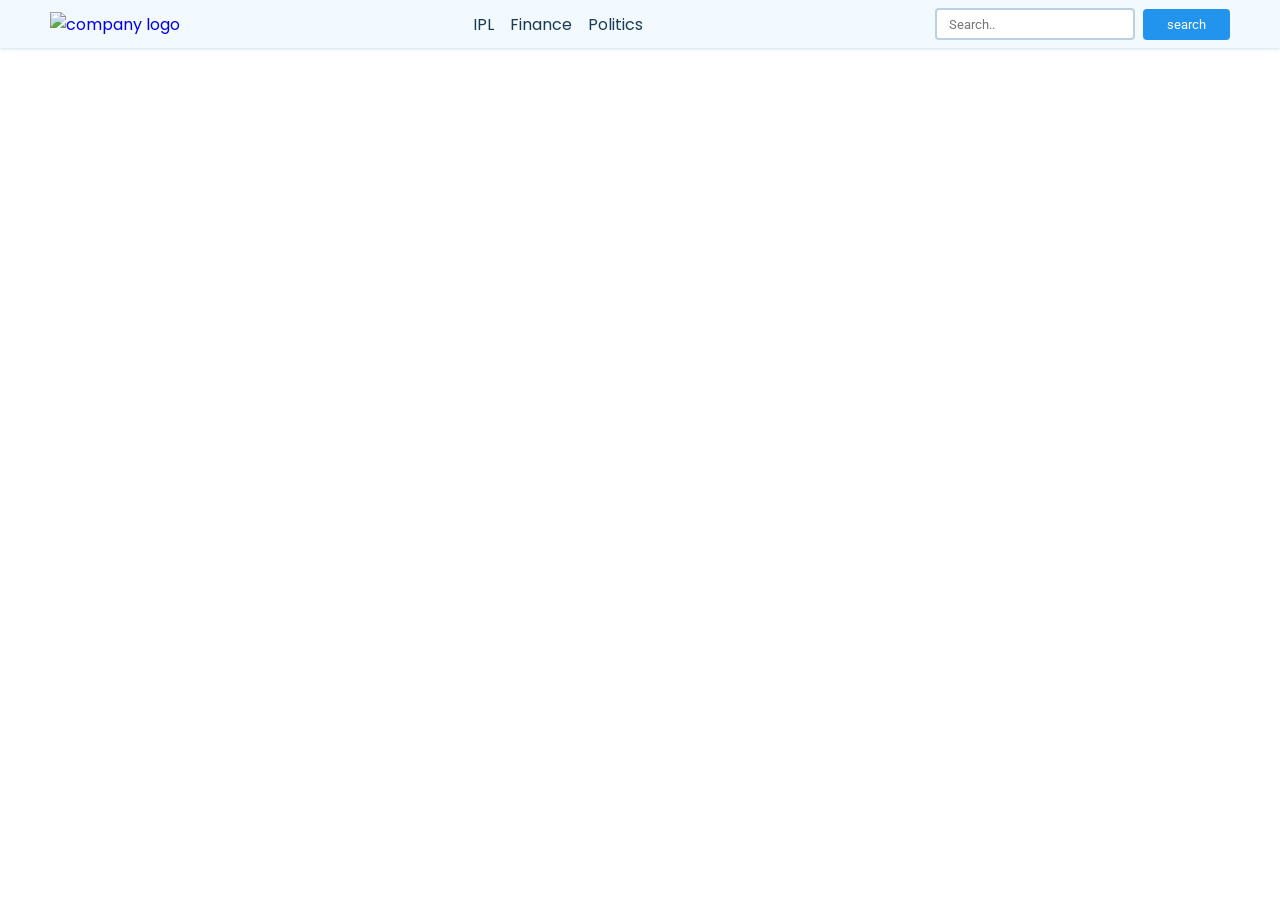
==== index.html @ 800f0393 ""NEWS APP"" ====
<!DOCTYPE html>
<html lang="en">
<head>
    <meta charset="UTF-8">
    <meta http-equiv="X-UA-Compatible" content="IE=edge">
    <meta name="viewport" content="width=device-width, initial-scale=1.0">
    <title>NewsApp</title>
    <link rel="stylesheet" href="./style.css">
</head>
<body style="background-color:white;">

    <nav>
        <div class="main-nav container flex">
            <a href="#" onclick="reload()" class="company-logo">
                <img src="https://encrypted-tbn0.gstatic.com/images?q=tbn:ANd9GcRuFrNFDwERAFEC0HkBj3eqB4kfavA8YcMCsg&usqp=CAU" alt="company logo" >
            </a>
            <div class="nav-links">
                <ul class="flex">
                    <li class="hover-link nav-item" id="ipl" onclick="onNavItemClick('ipl')">IPL</li>
                    <li class="hover-link nav-item" id="finance" onclick="onNavItemClick('finance')">Finance</li>
                    <li class="hover-link nav-item" id="politics" onclick="onNavItemClick('politics')">Politics</li>
                </ul>
            </div>
            <div class="search-bar flex">
                <input id="search-text" type="text" class="news-input" placeholder="Search..">
                <button id="search-button" class="search-button">search</button>
            </div>
        </div>
    </nav>
    
<div style="height: 50px;"></div>

    <main>
        <div class="cards-container container flex" id="cards-container">
            
        </div>
    </main>

    <template id="template-news-card">   
        <!-- template use for multiple cards-container -->
        <div class="card">
            <div class="card-header">
                <img src="https://via.placeholder.com/400x200" alt="news-image" id="news-img">
            </div>
            <div class="card-content">
                <h3 id="news-title">This is the Title</h3>
                <h6 class="news-source" id="news-source">End Gadget 05/08/2023</h6>
                <p class="news-desc" id="news-desc">Lorem, ipsum dolor sit amet consectetur adipisicing elit. Recusandae saepe quis voluptatum quisquam vitae doloremque facilis molestias quae ratione cumque!</p>
            </div>
        </div>
    </template>

    <script src="./script.js"></script>
</body>
</html>
---- style.css ----
@import url("https://fonts.googleapis.com/css2?family=Poppins:wght@500&family=Roboto:wght@500&display=swap");

* {
    padding: 0;
    margin: 0;
    box-sizing: border-box;
}

:root {
    --primary-text-color: #183b56;
    --secondary-text-color: #577592;
    --accent-color: #2294ed;
    --accent-color-dark: #1d69a3;
}

body {
    font-family: "Poppins", sans-serif;
    color: var(--primary-text-color);
}

p {
    font-family: "Roboto", sans-serif;
    color: var(--secondary-text-color);
    line-height: 1.4rem;
}

a {
    text-decoration: none;
}

ul {
    list-style: none;
}

.flex {
    display: flex;
    align-items: center;
}

.container {
    max-width: 1180px;
    margin-inline: auto;
    overflow: hidden;
}

nav {
    background-color: #f3faff;
    box-shadow: 0 0 4px #bbd0e2;
    position: fixed;
    top: 0;
    z-index: 99;
    left: 0;
    right: 0;
}

.main-nav {
    justify-content: space-between;
    padding-block: 8px;
}

.company-logo img {
    width: 120px;
}

.nav-links ul {
    gap: 16px;
}

.hover-link {
    cursor: pointer;
}

.hover-link:hover {
    color: var(--secondary-text-color);
}

.hover-link:active {
    color: red;
}

.nav-item.active {
    color: var(--accent-color);
}

.search-bar {
    height: 32px;
    gap: 8px;
}

.news-input {
    width: 200px;
    height: 100%;
    padding-inline: 12px;
    border-radius: 4px;
    border: 2px solid #bbd0e2;
    font-family: "Roboto", sans-serif;
}

.search-button {
    background-color: var(--accent-color);
    color: white;
    padding: 8px 24px;
    border: none;
    border-radius: 4px;
    cursor: pointer;
    font-family: "Roboto", sans-serif;
}

.search-button:hover {
    background-color: var(--accent-color-dark);
}

main {
    padding-block: 20px;
    margin-top: 80px;
}

.cards-container {
    justify-content: space-between;
    flex-wrap: wrap;
    row-gap: 20px;
    align-items: start;
    transition: o.5s;
}

.card {
    width: 360px;
    min-height: 400px;
    box-shadow: 0 0 4px #d4ecff;
    border-radius: 4px;
    cursor: pointer;
    background-color: #fff;
    overflow: hidden;
    transition: all 0.3s ease;
}

.card:hover {
    box-shadow: 1px 1px 8px #d4ecff;
    background-color: white;
    transform: scale(1.1);
    background-color: rgba(255, 255, 255, 0.4);
}

.card-header img {
    width: 100%;
    height: 180px;
    object-fit: cover;
}

.card-content {
    padding: 12px;
}

.news-source {
    margin-block: 12px;
}
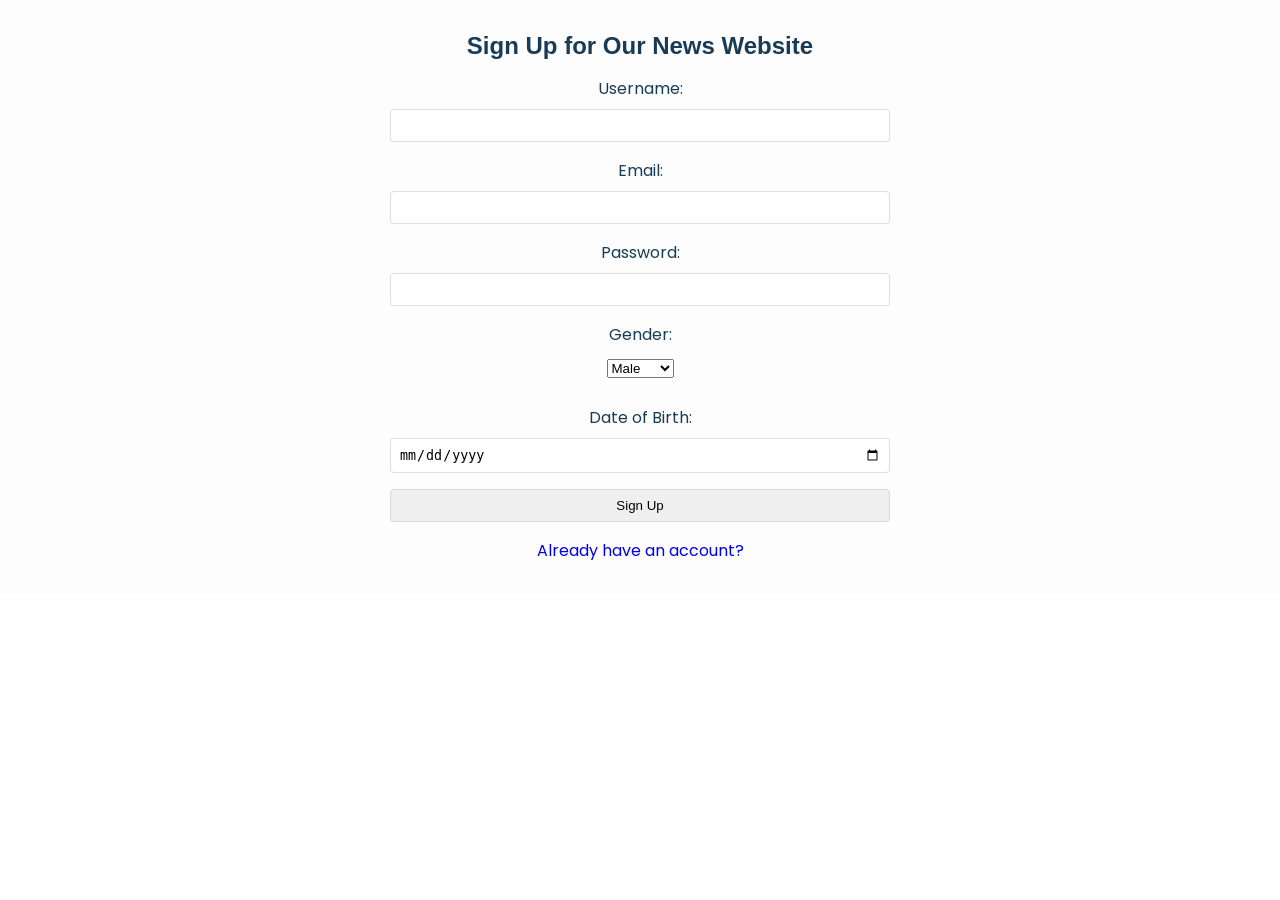
==== commit 05857d04: "FullStackProject" ====
--- a/index.html
+++ b/index.html
@@ -1,55 +1,95 @@
 <!DOCTYPE html>
 <html lang="en">
 <head>
-    <meta charset="UTF-8">
-    <meta http-equiv="X-UA-Compatible" content="IE=edge">
-    <meta name="viewport" content="width=device-width, initial-scale=1.0">
-    <title>NewsApp</title>
-    <link rel="stylesheet" href="./style.css">
+
+<meta charset="UTF-8">
+<meta name="viewport" content="width=device-width, initial-scale=1.0">
+<link rel="stylesheet" href="./style.css">
+<title>News Website Sign Up</title>
+<style>
+
+    #Signup-section{
+        padding: 2rem;
+        background-color: #f9f9f94f;
+        text-align: center;
+    }
+    #Signup-section h2 {
+            margin-bottom: 1rem;
+    }
+    #signup-form {
+            max-width: 500px;
+            margin: 0 auto;
+    }
+    #signup-form label {
+            display: block;
+            margin-bottom: 0.5rem;
+        }
+
+        #signup-form input,
+        #signup-form textarea {
+            width: 100%;
+            padding: 0.5rem;
+            margin-bottom: 1rem;
+            border: 1px solid #cccccc9d;
+            border-radius: 4px;
+        }
+
+        #signup-form textarea {
+            resize: vertical;
+        }
+
+        #signup-form button {
+            background-color: #333;
+            color: #ffffffa0;
+            border: none;
+            padding: 0.75rem 1rem;
+            border-radius: 4px;
+            cursor: pointer;
+        }
+
+        #signup-form button:hover {
+            background-color: #555;}
+    
+</style>
 </head>
-<body style="background-color:white;">
+<body>
 
-    <nav>
-        <div class="main-nav container flex">
-            <a href="#" onclick="reload()" class="company-logo">
-                <img src="https://encrypted-tbn0.gstatic.com/images?q=tbn:ANd9GcRuFrNFDwERAFEC0HkBj3eqB4kfavA8YcMCsg&usqp=CAU" alt="company logo" >
-            </a>
-            <div class="nav-links">
-                <ul class="flex">
-                    <li class="hover-link nav-item" id="ipl" onclick="onNavItemClick('ipl')">IPL</li>
-                    <li class="hover-link nav-item" id="finance" onclick="onNavItemClick('finance')">Finance</li>
-                    <li class="hover-link nav-item" id="politics" onclick="onNavItemClick('politics')">Politics</li>
-                </ul>
-            </div>
-            <div class="search-bar flex">
-                <input id="search-text" type="text" class="news-input" placeholder="Search..">
-                <button id="search-button" class="search-button">search</button>
-            </div>
-        </div>
-    </nav>
+
+    <section id="Signup-section">
     
-<div style="height: 50px;"></div>
+      <h2>Sign Up for Our News Website</h2>
+      <form id="signup-form" action="#" method="post">
 
-    <main>
-        <div class="cards-container container flex" id="cards-container">
-            
-        </div>
-    </main>
+          <label for="username">Username:</label>
+          <input type="text" id="username" name="username" required>
 
-    <template id="template-news-card">   
-        <!-- template use for multiple cards-container -->
-        <div class="card">
-            <div class="card-header">
-                <img src="https://via.placeholder.com/400x200" alt="news-image" id="news-img">
-            </div>
-            <div class="card-content">
-                <h3 id="news-title">This is the Title</h3>
-                <h6 class="news-source" id="news-source">End Gadget 05/08/2023</h6>
-                <p class="news-desc" id="news-desc">Lorem, ipsum dolor sit amet consectetur adipisicing elit. Recusandae saepe quis voluptatum quisquam vitae doloremque facilis molestias quae ratione cumque!</p>
-            </div>
-        </div>
-    </template>
+          <label for="email">Email:</label>
+          <input type="email" id="email" name="email" required>
 
-    <script src="./script.js"></script>
-</body>
-</html> +          <label for="password">Password:</label>
+          <input type="password" id="password" name="password" required>
+
+          <label for="gender">Gender:</label>
+          <select id="gender" name="gender">
+            <option value="male">Male</option>
+            <option value="female">Female</option>
+            <option value="other">Other</option>
+          </select>
+          <br>
+          <br>
+        
+        
+          <label for="dob">Date of Birth:</label>
+          <input type="date" id="dob" name="dob" required>
+        
+          
+        
+          <input type="button" value="Sign Up" id="signupButton" >
+          <a href="./login.html">Already have an  account?</a>
+      </form>
+    
+</section>
+
+    <script src="./signup.js"></script>
+  </body>
+</html>
